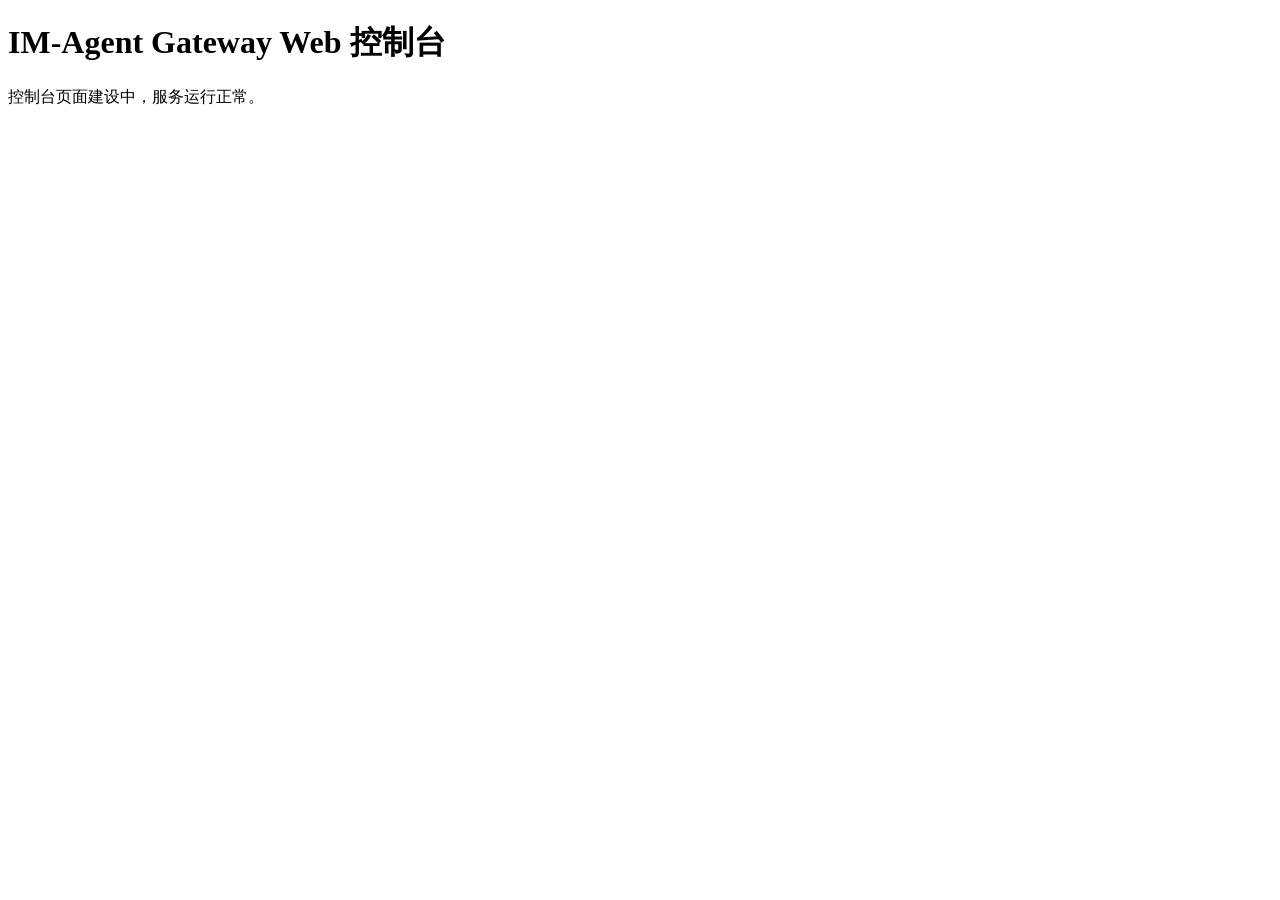
==== im_agent_gateway/gateway/channels/webui/static/index.html @ 7ab896a7 "feat: webui 通道接入（HTTP 承载、WS 聊天、静态托管、wake_listen 声明） - 新增 webui 通道：FastAPI + uvicorn 以 Server 方式跑在服务事" ====
<!DOCTYPE html>
<html lang="zh-CN">
<head>
  <meta charset="utf-8">
  <meta name="viewport" content="width=device-width, initial-scale=1">
  <title>IM-Agent Gateway 控制台</title>
</head>
<body>
  <!-- 占位页：完整管理台页面由前端提交（提交4）替换 -->
  <h1>IM-Agent Gateway Web 控制台</h1>
  <p>控制台页面建设中，服务运行正常。</p>
</body>
</html>
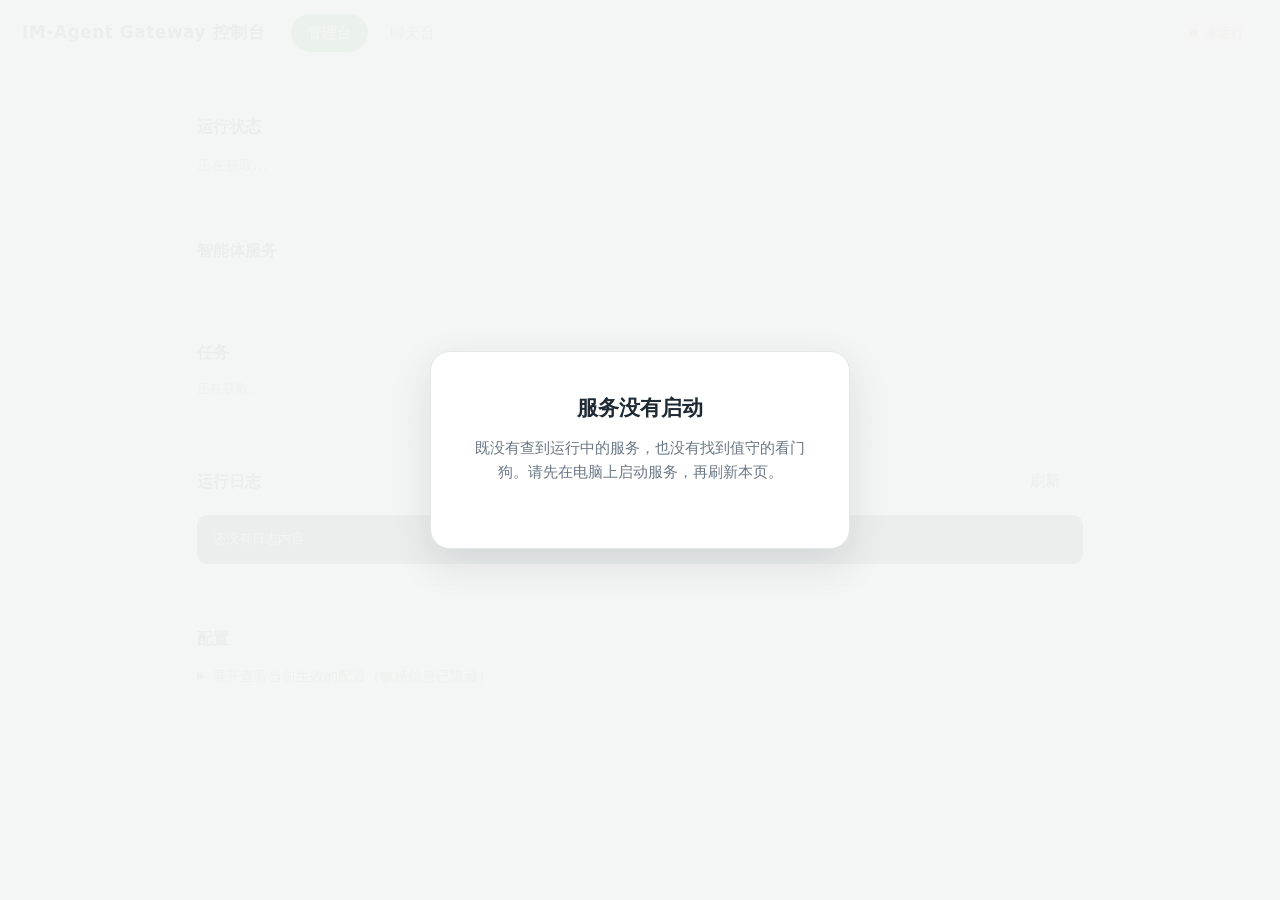
==== commit f20eaca0: "feat: Web 控制台前端页面（管理台 + 聊天台，原生 ES modules 零构建） - index.html 管理台：三态探测（在线 / 睡眠 / 离线）、睡眠遮罩一键唤醒、   运行状态 " ====
--- a/im_agent_gateway/gateway/channels/webui/static/index.html
+++ b/im_agent_gateway/gateway/channels/webui/static/index.html
@@ -3,11 +3,289 @@
 <head>
   <meta charset="utf-8">
   <meta name="viewport" content="width=device-width, initial-scale=1">
-  <title>IM-Agent Gateway 控制台</title>
+  <title>管理台 - IM-Agent Gateway 控制台</title>
+  <link rel="stylesheet" href="css/main.css">
 </head>
 <body>
-  <!-- 占位页：完整管理台页面由前端提交（提交4）替换 -->
-  <h1>IM-Agent Gateway Web 控制台</h1>
-  <p>控制台页面建设中，服务运行正常。</p>
+
+<header class="topbar">
+  <div class="logo">IM-Agent Gateway 控制台</div>
+  <nav>
+    <a href="index.html" class="current">管理台</a>
+    <a href="chat.html">聊天台</a>
+  </nav>
+  <div class="spacer"></div>
+  <span id="state-badge" class="badge hidden">检测中</span>
+</header>
+
+<!-- 睡眠 / 离线遮罩面板 -->
+<div id="overlay" class="overlay hidden">
+  <div class="panel">
+    <h1 id="overlay-title">服务正在休息</h1>
+    <p id="overlay-text">服务暂时没有在运行，你可以把它叫醒。</p>
+    <button id="wake-btn" class="btn big">点击唤醒</button>
+    <p id="overlay-tip" class="hidden" style="margin-top:18px; margin-bottom:0;">正在尝试叫醒服务，请稍等…</p>
+  </div>
+</div>
+
+<main class="main">
+
+  <!-- 运行状态 -->
+  <section class="card">
+    <h2>运行状态</h2>
+    <div id="status-body" class="kv">
+      <span class="k">正在获取…</span>
+    </div>
+  </section>
+
+  <!-- Agent 服务开关 -->
+  <section class="card">
+    <h2>智能体服务 <span id="agent-count" class="count"></span></h2>
+    <div id="agent-list"></div>
+  </section>
+
+  <!-- 任务 -->
+  <section class="card">
+    <h2>任务 <span id="task-count" class="count"></span></h2>
+    <div id="task-list" class="task-list"><div>正在获取…</div></div>
+  </section>
+
+  <!-- 日志 -->
+  <section class="card">
+    <h2>
+      运行日志
+      <span class="spacer" style="flex:1"></span>
+      <button id="log-refresh" class="btn ghost">刷新</button>
+    </h2>
+    <pre id="log-body" class="log-pre">还没有日志内容</pre>
+  </section>
+
+  <!-- 配置 -->
+  <section class="card">
+    <h2>配置</h2>
+    <details>
+      <summary>展开查看当前生效的配置（敏感信息已隐藏）</summary>
+      <div id="config-body" class="kv"></div>
+    </details>
+  </section>
+
+</main>
+
+<script type="module">
+  // 管理台页面逻辑：三态探测（在线 / 睡眠 / 离线）+ 各区块渲染 + 轮询刷新
+  import {
+    detectState, getStatus, getAgents, setAgentActive,
+    getTasks, getLogs, getConfig, wakeService,
+  } from './js/api.js';
+
+  const $ = (sel) => document.querySelector(sel);
+
+  const stateBadge = $('#state-badge');
+  const overlay = $('#overlay');
+  const overlayTitle = $('#overlay-title');
+  const overlayText = $('#overlay-text');
+  const wakeBtn = $('#wake-btn');
+  const overlayTip = $('#overlay-tip');
+
+  // ---------- 三态控制 ----------
+
+  function setBadge(state) {
+    stateBadge.classList.remove('hidden', 'offline', 'sleep');
+    if (state === 'online') {
+      stateBadge.textContent = '运行中';
+    } else if (state === 'sleeping') {
+      stateBadge.textContent = '睡眠中';
+      stateBadge.classList.add('sleep');
+    } else if (state === 'offline') {
+      stateBadge.textContent = '未运行';
+      stateBadge.classList.add('offline');
+    } else {
+      stateBadge.textContent = state; // 提示文案等其他状态
+    }
+  }
+
+  function showSleeping() {
+    setBadge('sleeping');
+    overlayTitle.textContent = '服务正在休息';
+    overlayText.textContent = '服务暂时没有在运行，你可以把它叫醒。';
+    wakeBtn.classList.remove('hidden');
+    overlayTip.classList.add('hidden');
+    overlay.classList.remove('hidden');
+  }
+
+  function showOffline() {
+    setBadge('offline');
+    overlayTitle.textContent = '服务没有启动';
+    overlayText.textContent = '既没有查到运行中的服务，也没有找到值守的看门狗。请先在电脑上启动服务，再刷新本页。';
+    wakeBtn.classList.add('hidden');
+    overlay.classList.remove('hidden');
+  }
+
+  async function handleState() {
+    const state = await detectState();
+    if (state === 'online') {
+      overlay.classList.add('hidden');
+      setBadge('运行中');
+      await refreshAll();
+    } else if (state === 'sleeping') {
+      showSleeping();
+    } else {
+      showOffline();
+    }
+  }
+
+  // 唤醒：点击后打 /api/wake，随后轮询等服务上线（最多 60 秒）
+  wakeBtn.addEventListener('click', async () => {
+    wakeBtn.disabled = true;
+    wakeBtn.textContent = '正在叫醒…';
+    overlayTip.classList.remove('hidden');
+    try {
+      await wakeService();
+    } catch (_) { /* 看门狗可能在服务接管端口瞬间断开，继续轮询即可 */ }
+    const deadline = Date.now() + 60 * 1000;
+    const poll = setInterval(async () => {
+      try {
+        await getStatus();
+        clearInterval(poll);
+        wakeBtn.disabled = false;
+        wakeBtn.textContent = '点击唤醒';
+        await handleState();
+      } catch (_) {
+        if (Date.now() > deadline) {
+          clearInterval(poll);
+          wakeBtn.disabled = false;
+          wakeBtn.textContent = '点击唤醒';
+          overlayText.textContent = '叫醒服务超过了 60 秒还没成功，请到电脑上检查服务进程。';
+        }
+      }
+    }, 1500);
+  });
+
+  // ---------- 区块渲染 ----------
+
+  function fmtIdle(row) {
+    const idle = row.idle;
+    if (!idle || !idle.exit_enabled) {
+      return '';
+    }
+    const remain = Math.max(0, idle.idle_min * 60 - idle.idle_sec);
+    const min = Math.floor(remain / 60);
+    if (min >= 1) {
+      return `<span class="k">休息倒计时</span><span>大约 ${min} 分钟后自动休息</span>`;
+    }
+    return `<span class="k">休息倒计时</span><span>即将自动休息（收到新消息会重新计时）</span>`;
+  }
+
+  async function renderStatus() {
+    const st = await getStatus();
+    const channels = st.channels.map((c) =>
+      `${c.name}（${c.connected ? '已连接' : '未连接'}）`).join('、') || '无';
+    $('#status-body').innerHTML = [
+      '<span class="k">运行状态</span><span>正常运行</span>',
+      `<span class="k">消息通道</span><span>${channels}</span>`,
+      `<span class="k">智能体</span><span>共 ${st.agents.total} 个，已开启 ${st.agents.active} 个</span>`,
+      fmtIdle(st),
+    ].filter(Boolean).join('');
+  }
+
+  async function renderAgents() {
+    const agents = await getAgents();
+    $('#agent-count').textContent = `${agents.filter((a) => a.active).length} / ${agents.length} 已开启`;
+    const host = $('#agent-list');
+    host.innerHTML = '';
+    if (!agents.length) {
+      host.innerHTML = '<div class="agent-row"><div class="desc">还没有接入任何智能体</div></div>';
+      return;
+    }
+    agents.forEach((a) => {
+      const row = document.createElement('div');
+      row.className = 'agent-row';
+      const disabled = a.active && !a.available;
+      row.innerHTML = `
+        <div class="info">
+          <div class="name">${a.label}</div>
+          <div class="desc">${a.routing_hint}</div>
+          ${!a.available ? '<div class="state-note">暂不可用：缺少配置或未安装</div>' : ''}
+        </div>
+        <button class="toggle ${a.active ? 'on' : ''}" ${disabled ? 'disabled' : ''}
+                title="${a.active ? '点击关闭' : '点击开启'}">
+          <span class="knob"></span>
+        </button>`;
+      const toggle = row.querySelector('.toggle');
+      toggle.addEventListener('click', async () => {
+        toggle.disabled = true;
+        try {
+          const res = await setAgentActive(a.name, !a.active);
+          if (!res.ok) {
+            alert(res.error || '操作没有成功，请稍后再试');
+          }
+          await renderAgents();
+          await renderStatus();
+        } catch (_) {
+          alert('连接服务失败，请稍后再试');
+          toggle.disabled = false;
+        }
+      });
+      host.appendChild(row);
+    });
+  }
+
+  async function renderTasks() {
+    const data = await getTasks();
+    $('#task-count').textContent = `${data.inflight} 个进行中`;
+    const host = $('#task-list');
+    if (!data.recent.length) {
+      host.innerHTML = '<div>最近没有任务记录</div>';
+      return;
+    }
+    host.innerHTML = data.recent.map((t) => `
+      <div class="task-item">
+        <span class="${t.ok ? 'ok' : 'fail'}">${t.ok ? '完成' : '失败'}</span>
+        <span>${t.label}</span>
+        <span>来源：${t.im}</span>
+        ${t.model ? `<span>模型：${t.model}</span>` : ''}
+        <span>用时：${t.elapsed_sec} 秒</span>
+        ${t.usage ? `<span>${t.usage}</span>` : ''}
+      </div>`).join('');
+  }
+
+  async function renderLogs() {
+    const data = await getLogs(200);
+    $('#log-body').textContent = data.lines.join('\n') || '还没有日志内容';
+  }
+
+  async function renderConfig() {
+    const cfg = await getConfig();
+    $('#config-body').innerHTML = Object.entries(cfg)
+      .map(([k, v]) => `<span class="k">${k}</span><span>${v}</span>`)
+      .join('');
+  }
+
+  async function refreshAll() {
+    // 单个区块失败不拖垮整页刷新
+    const jobs = [renderStatus, renderAgents, renderTasks, renderLogs, renderConfig];
+    for (const job of jobs) {
+      try { await job(); } catch (_) { /* 等下一轮轮询重试 */ }
+    }
+  }
+
+  $('#log-refresh').addEventListener('click', () => renderLogs().catch(() => {}));
+
+  // ---------- 启动 ----------
+
+  await handleState();
+  // 在线时每 5 秒轮询一次整体状态（接口不通则重新走三态探测）
+  setInterval(async () => {
+    if (overlay.classList.contains('hidden')) {
+      try {
+        await getStatus();
+        await refreshAll();
+      } catch (_) {
+        await handleState();
+      }
+    }
+  }, 5000);
+</script>
+
 </body>
 </html>
--- a/im_agent_gateway/gateway/channels/webui/static/css/main.css
+++ b/im_agent_gateway/gateway/channels/webui/static/css/main.css
@@ -0,0 +1,381 @@
+/* IM-Agent Gateway Web 控制台样式
+   设计原则：简约浅色、Q 弹动效全部由 transform / opacity 驱动、纯文字无表情符号 */
+
+:root {
+  --bg: #f4f6f5;
+  --card: #ffffff;
+  --text: #1f2933;
+  --muted: #6b7785;
+  --border: #e3e8e6;
+  --brand: #16a34a;
+  --brand-deep: #15803d;
+  --brand-soft: #e8f6ee;
+  --danger: #d97757;
+  --warn: #c99846;
+  --radius: 14px;
+  /* 弹簧曲线：轻微过冲，按压 / 入场的 Q 弹感来源 */
+  --spring: cubic-bezier(0.34, 1.56, 0.64, 1);
+}
+
+* { box-sizing: border-box; margin: 0; }
+
+html, body { height: 100%; }
+
+body {
+  background: var(--bg);
+  color: var(--text);
+  font: 15px/1.6 "Microsoft YaHei", "PingFang SC", system-ui, sans-serif;
+  display: flex;
+  flex-direction: column;
+}
+
+/* ---------- 顶部导航 ---------- */
+
+.topbar {
+  display: flex;
+  align-items: center;
+  gap: 18px;
+  padding: 14px 22px;
+  background: var(--card);
+  border-bottom: 1px solid var(--border);
+  position: sticky;
+  top: 0;
+  z-index: 10;
+}
+
+.topbar .logo {
+  font-size: 17px;
+  font-weight: 700;
+  letter-spacing: 0.5px;
+}
+
+.topbar nav { display: flex; gap: 6px; margin-left: 8px; }
+
+.topbar nav a {
+  padding: 7px 16px;
+  border-radius: 999px;
+  color: var(--muted);
+  text-decoration: none;
+  transition: transform 0.25s var(--spring), background 0.2s, color 0.2s;
+}
+
+.topbar nav a:hover { background: var(--brand-soft); color: var(--brand-deep); transform: translateY(-1px); }
+.topbar nav a:active { transform: scale(0.94); }
+.topbar nav a.current { background: var(--brand); color: #fff; }
+
+.topbar .spacer { flex: 1; }
+
+/* 状态徽章 */
+.badge {
+  display: inline-flex;
+  align-items: center;
+  gap: 7px;
+  padding: 5px 14px;
+  border-radius: 999px;
+  font-size: 13px;
+  background: var(--brand-soft);
+  color: var(--brand-deep);
+}
+
+.badge::before {
+  content: "";
+  width: 8px;
+  height: 8px;
+  border-radius: 50%;
+  background: currentColor;
+  animation: pulse 2s infinite;
+}
+
+.badge.offline { background: #fbeee8; color: var(--danger); }
+.badge.sleep { background: #f8f1e2; color: var(--warn); }
+
+@keyframes pulse {
+  0%, 100% { opacity: 1; transform: scale(1); }
+  50% { opacity: 0.45; transform: scale(0.8); }
+}
+
+/* ---------- 主区布局 ---------- */
+
+.main {
+  width: 100%;
+  max-width: 980px;
+  margin: 0 auto;
+  padding: 26px 22px 60px;
+  display: flex;
+  flex-direction: column;
+  gap: 20px;
+  flex: 1;
+}
+
+.card {
+  background: var(--card);
+  border: 1px solid var(--border);
+  border-radius: var(--radius);
+  padding: 20px 24px;
+  animation: pop-in 0.45s var(--spring) backwards;
+  transition: transform 0.25s var(--spring), box-shadow 0.25s;
+}
+
+.card:hover { box-shadow: 0 8px 24px rgba(31, 41, 51, 0.07); transform: translateY(-2px); }
+
+.card h2 {
+  font-size: 16px;
+  margin-bottom: 14px;
+  display: flex;
+  align-items: center;
+  gap: 10px;
+}
+
+.card h2 .count {
+  font-size: 12px;
+  font-weight: 400;
+  color: var(--muted);
+  background: var(--bg);
+  padding: 2px 10px;
+  border-radius: 999px;
+}
+
+/* 卡片依次入场 */
+.card:nth-child(2) { animation-delay: 0.05s; }
+.card:nth-child(3) { animation-delay: 0.1s; }
+.card:nth-child(4) { animation-delay: 0.15s; }
+.card:nth-child(5) { animation-delay: 0.2s; }
+
+@keyframes pop-in {
+  from { opacity: 0; transform: translateY(14px) scale(0.98); }
+  to { opacity: 1; transform: translateY(0) scale(1); }
+}
+
+/* ---------- 按钮 ---------- */
+
+.btn {
+  display: inline-flex;
+  align-items: center;
+  gap: 6px;
+  padding: 9px 22px;
+  border: none;
+  border-radius: 999px;
+  background: var(--brand);
+  color: #fff;
+  font-size: 15px;
+  cursor: pointer;
+  transition: transform 0.25s var(--spring), background 0.2s;
+}
+
+.btn:hover { background: var(--brand-deep); transform: translateY(-2px); }
+/* Q 弹按压：缩小回弹 */
+.btn:active { transform: scale(0.92); }
+.btn:disabled { opacity: 0.55; cursor: not-allowed; transform: none; }
+.btn.ghost { background: var(--bg); color: var(--text); border: 1px solid var(--border); }
+.btn.ghost:hover { background: var(--brand-soft); color: var(--brand-deep); border-color: var(--brand); }
+.btn.big { font-size: 17px; padding: 13px 34px; }
+.btn.busy { animation: shake-wait 1s infinite; }
+
+@keyframes shake-wait {
+  0%, 100% { transform: scale(1); }
+  50% { transform: scale(1.04); }
+}
+
+/* ---------- Agent 开关行 ---------- */
+
+.agent-row {
+  display: flex;
+  align-items: center;
+  gap: 14px;
+  padding: 13px 4px;
+  border-bottom: 1px dashed var(--border);
+  animation: pop-in 0.4s var(--spring) backwards;
+}
+
+.agent-row:last-child { border-bottom: none; }
+
+.agent-row .info { flex: 1; min-width: 0; }
+.agent-row .name { font-weight: 600; }
+.agent-row .desc { font-size: 13px; color: var(--muted); overflow: hidden; text-overflow: ellipsis; white-space: nowrap; }
+.agent-row .state-note { font-size: 12px; color: var(--warn); }
+
+/* 滑块开关：弹性过渡的 Q 弹滑块 */
+.toggle {
+  position: relative;
+  width: 52px;
+  height: 28px;
+  border-radius: 999px;
+  background: #cfd8d4;
+  border: none;
+  cursor: pointer;
+  flex-shrink: 0;
+  transition: background 0.3s;
+}
+
+.toggle .knob {
+  position: absolute;
+  top: 3px;
+  left: 3px;
+  width: 22px;
+  height: 22px;
+  border-radius: 50%;
+  background: #fff;
+  box-shadow: 0 2px 6px rgba(31, 41, 51, 0.25);
+  transition: transform 0.4s var(--spring);
+}
+
+.toggle.on { background: var(--brand); }
+.toggle.on .knob { transform: translateX(24px); }
+.toggle:disabled { opacity: 0.5; cursor: not-allowed; }
+
+/* ---------- 键值 / 列表 ---------- */
+
+.kv { display: grid; grid-template-columns: 200px 1fr; gap: 6px 18px; font-size: 14px; }
+.kv .k { color: var(--muted); overflow: hidden; text-overflow: ellipsis; white-space: nowrap; }
+
+.task-list, .log-pre {
+  font-size: 13px;
+  color: var(--muted);
+}
+
+.task-item {
+  display: flex;
+  flex-wrap: wrap;
+  gap: 4px 16px;
+  padding: 9px 4px;
+  border-bottom: 1px dashed var(--border);
+  animation: pop-in 0.35s var(--spring) backwards;
+}
+
+.task-item:last-child { border-bottom: none; }
+.task-item .ok { color: var(--brand-deep); }
+.task-item .fail { color: var(--danger); }
+
+.log-pre {
+  max-height: 300px;
+  overflow: auto;
+  background: #243133;
+  color: #cfe3d8;
+  border-radius: 10px;
+  padding: 14px 16px;
+  white-space: pre-wrap;
+  word-break: break-all;
+}
+
+/* 折叠配置 */
+details summary {
+  cursor: pointer;
+  color: var(--brand-deep);
+  font-size: 14px;
+  user-select: none;
+  transition: transform 0.25s var(--spring);
+}
+details summary:active { transform: scale(0.97); }
+details .kv { margin-top: 14px; }
+
+/* ---------- 遮罩面板（睡眠 / 离线） ---------- */
+
+.overlay {
+  position: fixed;
+  inset: 0;
+  background: rgba(244, 246, 245, 0.96);
+  display: flex;
+  align-items: center;
+  justify-content: center;
+  z-index: 50;
+  animation: fade-in 0.35s;
+}
+
+@keyframes fade-in { from { opacity: 0; } to { opacity: 1; } }
+
+.overlay .panel {
+  text-align: center;
+  max-width: 420px;
+  padding: 40px 30px;
+  background: var(--card);
+  border-radius: 20px;
+  border: 1px solid var(--border);
+  box-shadow: 0 14px 40px rgba(31, 41, 51, 0.12);
+  animation: pop-in 0.5s var(--spring);
+}
+
+.overlay .panel h1 { font-size: 21px; margin-bottom: 10px; }
+.overlay .panel p { color: var(--muted); margin-bottom: 24px; }
+
+.hidden { display: none !important; }
+
+/* ---------- 聊天台 ---------- */
+
+.chat-layout {
+  display: flex;
+  flex-direction: column;
+  flex: 1;
+  min-height: 0;
+}
+
+.chat-main {
+  flex: 1;
+  min-height: 0;
+  overflow-y: auto;
+  padding: 26px 22px;
+  display: flex;
+  flex-direction: column;
+  gap: 14px;
+}
+
+.bubble {
+  max-width: 76%;
+  padding: 11px 16px;
+  border-radius: 16px;
+  font-size: 15px;
+  white-space: pre-wrap;
+  word-break: break-word;
+  animation: bubble-in 0.4s var(--spring);
+  line-height: 1.55;
+}
+
+@keyframes bubble-in {
+  0% { opacity: 0; transform: translateY(10px) scale(0.85); }
+  100% { opacity: 1; transform: translateY(0) scale(1); }
+}
+
+.bubble.user { align-self: flex-end; background: var(--brand); color: #fff; border-bottom-right-radius: 5px; }
+.bubble.bot { align-self: flex-start; background: var(--card); border: 1px solid var(--border); border-bottom-left-radius: 5px; }
+.bubble.bot.streaming { color: var(--muted); }
+.bubble.sys { align-self: center; background: transparent; color: var(--muted); font-size: 13px; }
+
+/* 输入区 */
+.chat-input {
+  display: flex;
+  gap: 12px;
+  padding: 16px 22px 20px;
+  background: var(--card);
+  border-top: 1px solid var(--border);
+}
+
+.chat-input textarea {
+  flex: 1;
+  resize: none;
+  border: 2px solid var(--border);
+  border-radius: 999px;
+  padding: 10px 20px;
+  font: inherit;
+  max-height: 140px;
+  outline: none;
+  transition: border-color 0.2s, transform 0.25s var(--spring);
+}
+
+.chat-input textarea:focus { border-color: var(--brand); }
+
+.send-btn { flex-shrink: 0; align-self: flex-end; }
+
+/* ---------- 响应式 ---------- */
+
+@media (max-width: 640px) {
+  .kv { grid-template-columns: 130px 1fr; }
+  .bubble { max-width: 88%; }
+  .topbar { padding: 12px 14px; flex-wrap: wrap; }
+}
+
+/* 尊重系统减弱动效设置 */
+@media (prefers-reduced-motion: reduce) {
+  *, *::before, *::after {
+    animation-duration: 0.01s !important;
+    transition-duration: 0.01s !important;
+  }
+}
